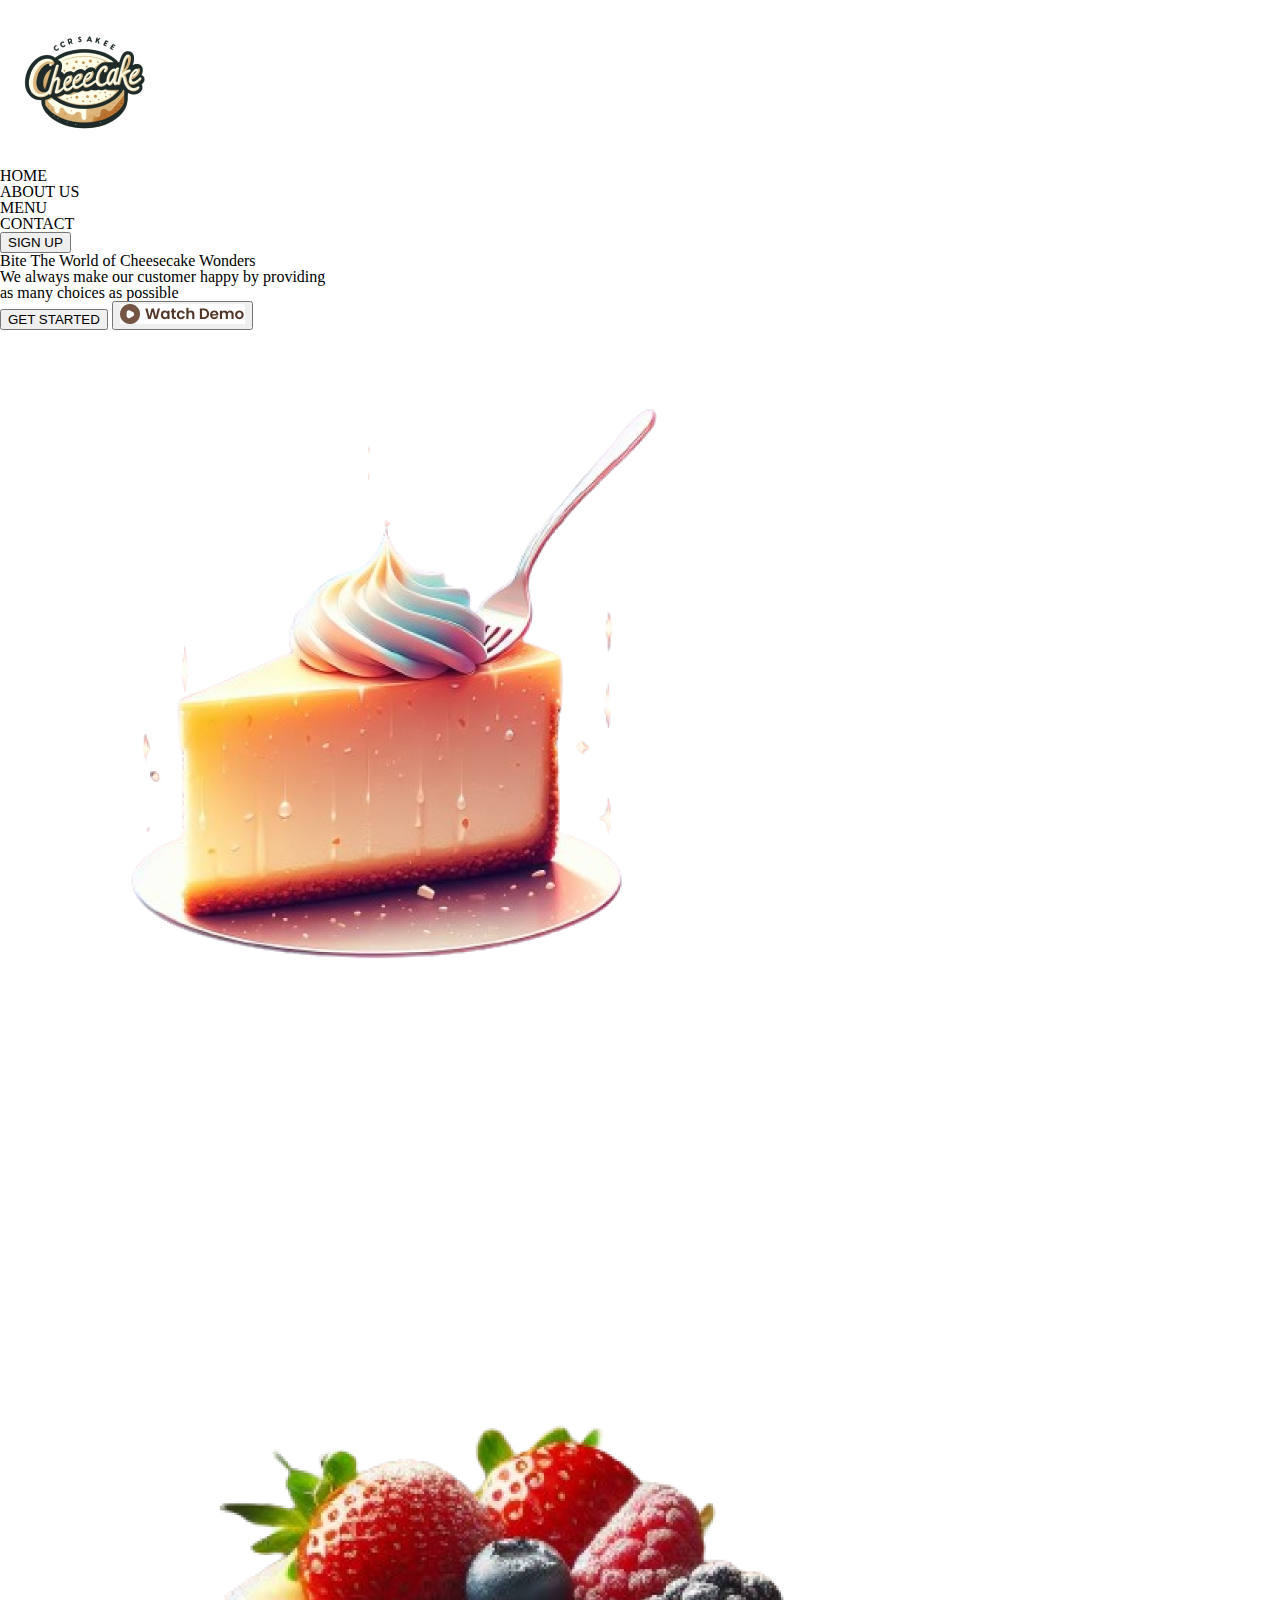
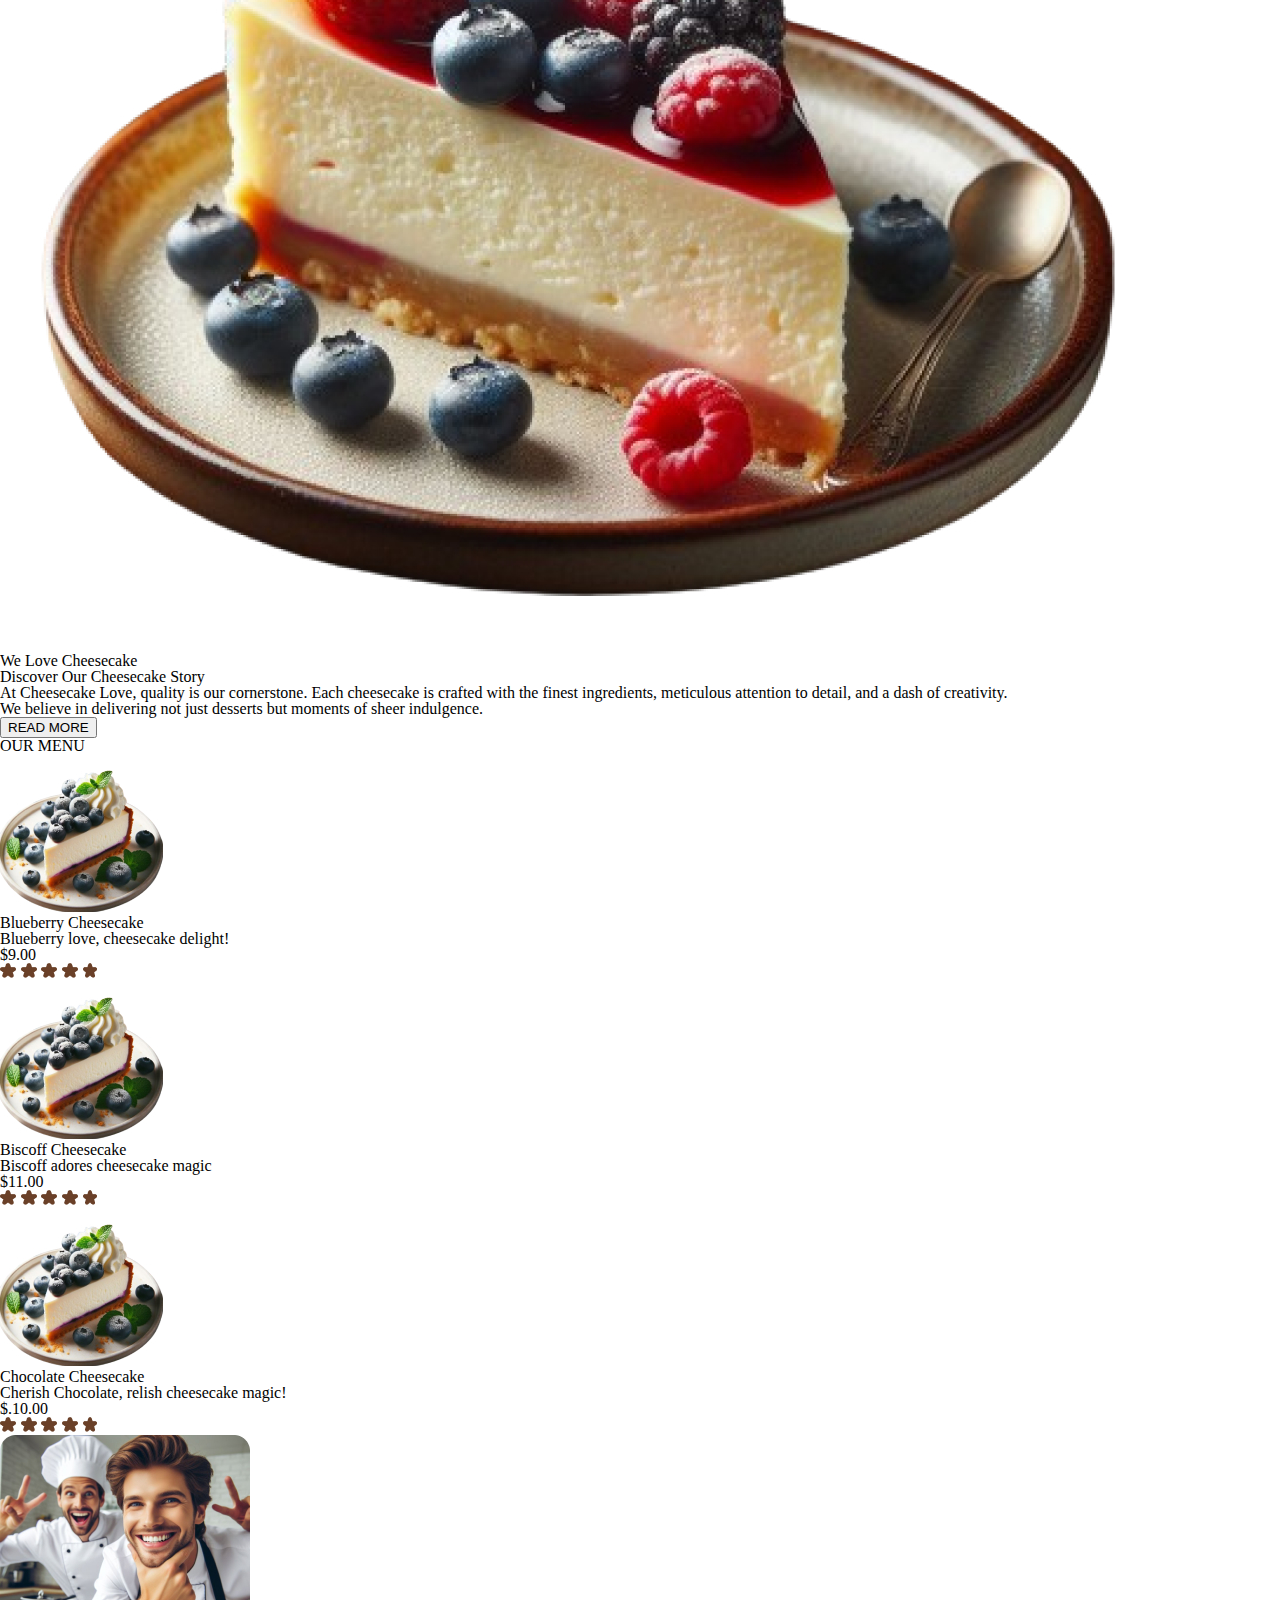
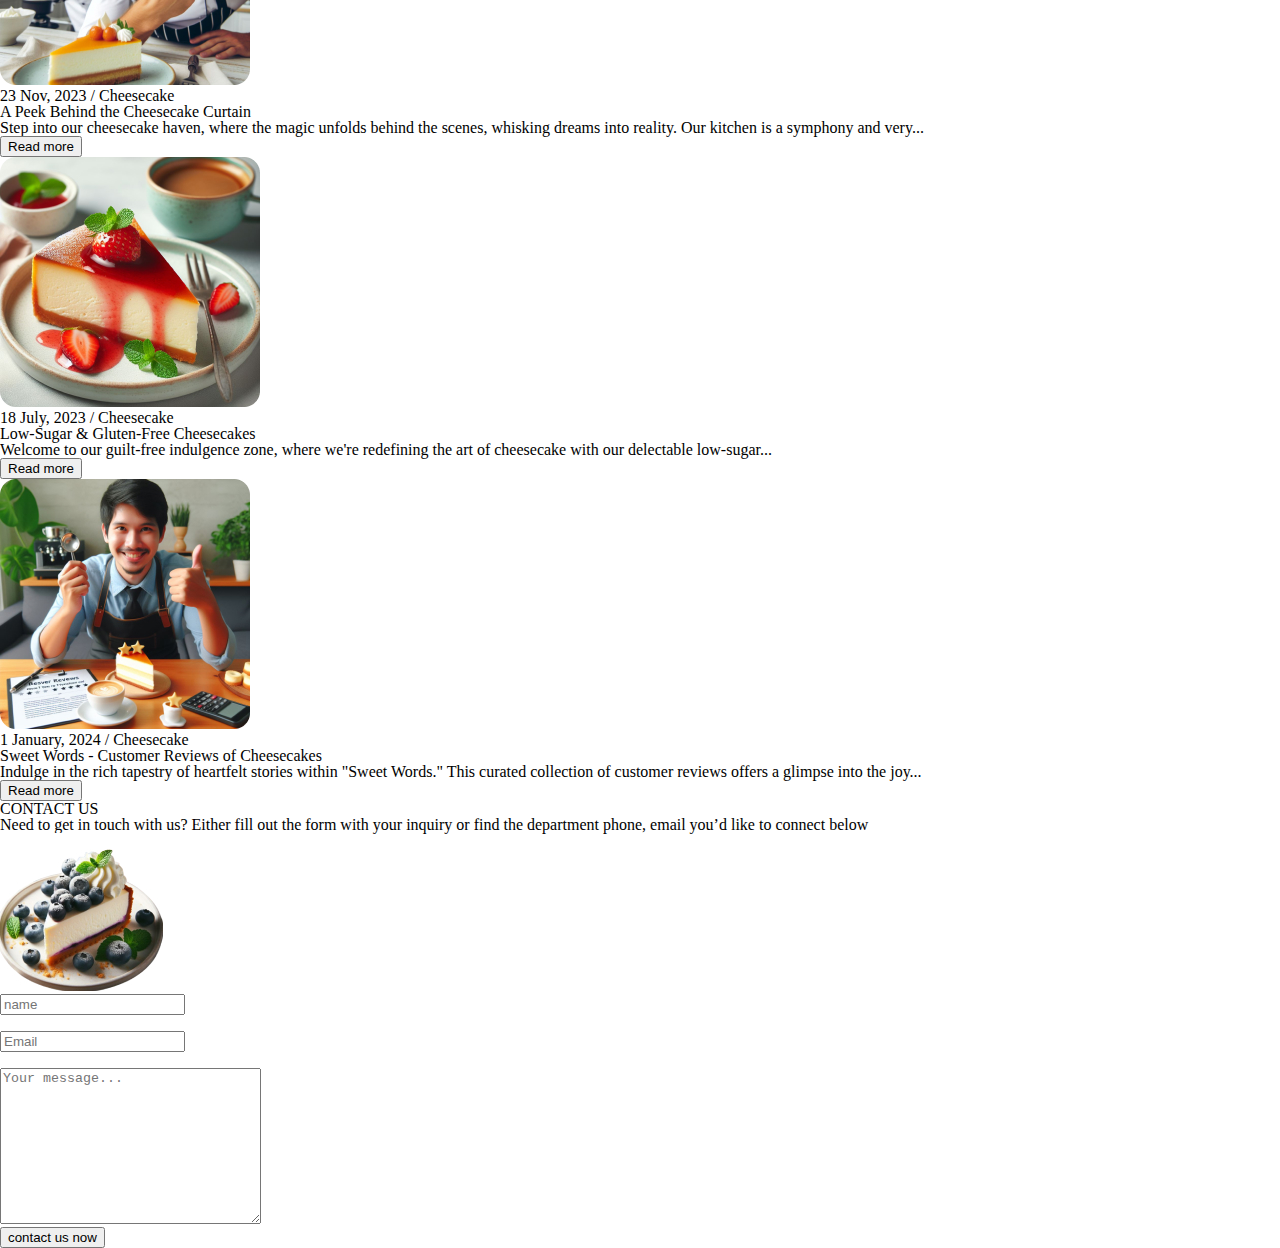
==== cake project/index.html @ b2af0ea8 "first commit" ====
<!DOCTYPE html>
<html lang="en">
<head>
  <meta charset="UTF-8">
  <meta name="viewport" content="width=device-width, initial-scale=1.0">
  <link rel="stylesheet" href="styles.css">
  <link rel="stylesheet" href="reset.css">
  <title>Document</title>
</head>
<body>
    
<div class="container">
 <header>
  <div class="logo"><img src="LOGO OF CHEESECAKE.jpg" alt="logo"></div>
  <nav>
    <ul>
      <li>HOME</li>
      <li>ABOUT US</li>
      <li>MENU</li>
      <li>CONTACT</li>
    </ul>
  </nav>
  <BUtton>SIGN UP</BUtton>
 </header>

  <section>
    <div>
      <h1>Bite The World of Cheesecake Wonders</h1>
      <p>We always make our customer happy by providing <br> as many choices as possible </p>
      <div>
       <button>GET STARTED</button>
       <button><img src="Watch Demo Button.jpg" alt="#"></button>
      </div>
    </div>

    <div>
      <img src="Main Image (Home).jpg" alt="#">
    </div>
  </section>
</div>

<main>
<section>
  <div><img src="About Us Image.jpg" alt="#"></div>
  <div>
    <h2>We Love Cheesecake</h2>
    <p>Discover Our Cheesecake Story</p>
    <p>At Cheesecake Love, quality is our cornerstone. Each cheesecake is crafted with the finest ingredients, meticulous attention to detail, and a dash of creativity. </p>
    <p>We believe in delivering not just desserts but moments of sheer indulgence.</p>
    <button>READ MORE</button>
  </div>
</section>

<section>
  <h2>OUR MENU</h2>
  <div>
   <div>
    <div><img src="Blueberry Cheesecake Image.jpg" alt="#"></div>
    <div>
      <h3>Blueberry Cheesecake</h3>
      <p>Blueberry love, cheesecake delight!</p>
    </div>
    <div>
     <p>$9.00</p>
     <img src="STARS.jpg" alt="#">
    </div>
   </div> 

   <div>
    <div><img src="Blueberry Cheesecake Image.jpg" alt="#"></div>
    <div>
      <h3>Biscoff Cheesecake</h3>
      <p>Biscoff adores cheesecake magic</p>
    </div>
    <div>
     <p>$11.00</p>
     <img src="STARS.jpg" alt="#">
    </div>
   </div> 

   <div>
    <div><img src="Blueberry Cheesecake Image.jpg" alt="#"></div>
    <div>
      <h3>Chocolate Cheesecake</h3>
      <p>Cherish Chocolate, relish cheesecake magic!</p>
    </div>
    <div>
     <p>$.10.00</p>
     <img src="STARS.jpg" alt="#">
    </div>
   </div> 

  </div>
</section>

<section>
  <div>
    <h2></h2>
    <p></p>
  </div>

  <div>

    <div>
      <div>
      <img src="IMAGE FOR BLOG 1.jpg" alt="#">
      <p>23 Nov, 2023 / Cheesecake</p>
      </div>
      <div>
      <h3>A Peek Behind the Cheesecake Curtain</h3>
      <p>Step into our cheesecake haven, where the magic unfolds behind the scenes, whisking dreams into reality. Our kitchen is a symphony and very...</p>
      <button>Read more</button>
      </div>

    </div>
    <div>
      <div>
      <img src="Image Blog 2.jpg" alt="#">
      <p>18 July, 2023 / Cheesecake</p>
      </div>
      <div>
      <h3>Low-Sugar & Gluten-Free Cheesecakes</h3>
      <p>Welcome to our guilt-free indulgence zone, where we're redefining the art of cheesecake with our delectable low-sugar...</p>
      <button>Read more</button>
      </div>

    </div>
    <div>
      <div>
      <img src="Image Blog 3.jpg" alt="#">
      <p>1 January, 2024 / Cheesecake</p>
      </div>
      <div>
      <h3>Sweet Words - Customer Reviews of Cheesecakes</h3>
      <p>Indulge in the rich tapestry of heartfelt stories within "Sweet Words." This curated collection of customer reviews offers a glimpse into the joy...</p>
      <button>Read more</button>
      </div>

    </div>

  </div>
</section>

<section>
 <h2>CONTACT US</h2>
 <div>
   <div>
     <p>Need to get in touch with us? Either fill out the form with your inquiry or find the department phone, email you’d like to connect below</p>
     <img src="Blueberry Cheesecake Image.jpg" alt="#">
   </div>
   <div>
    <form action="#">

     <input type="text" id="name" name="username" placeholder="name">
     <br><br>
     <input type="email" id="e-mail" name="Email" placeholder="Email">
     <br><br>
     <textarea name="comment" id="textarea-label" cols="30" rows="10" placeholder="Your message..."></textarea>
     <br>  
     <input type="submit" value="contact us now">

    </form>
   </div>

 </div>
</section>

</main>

</body>
</html>
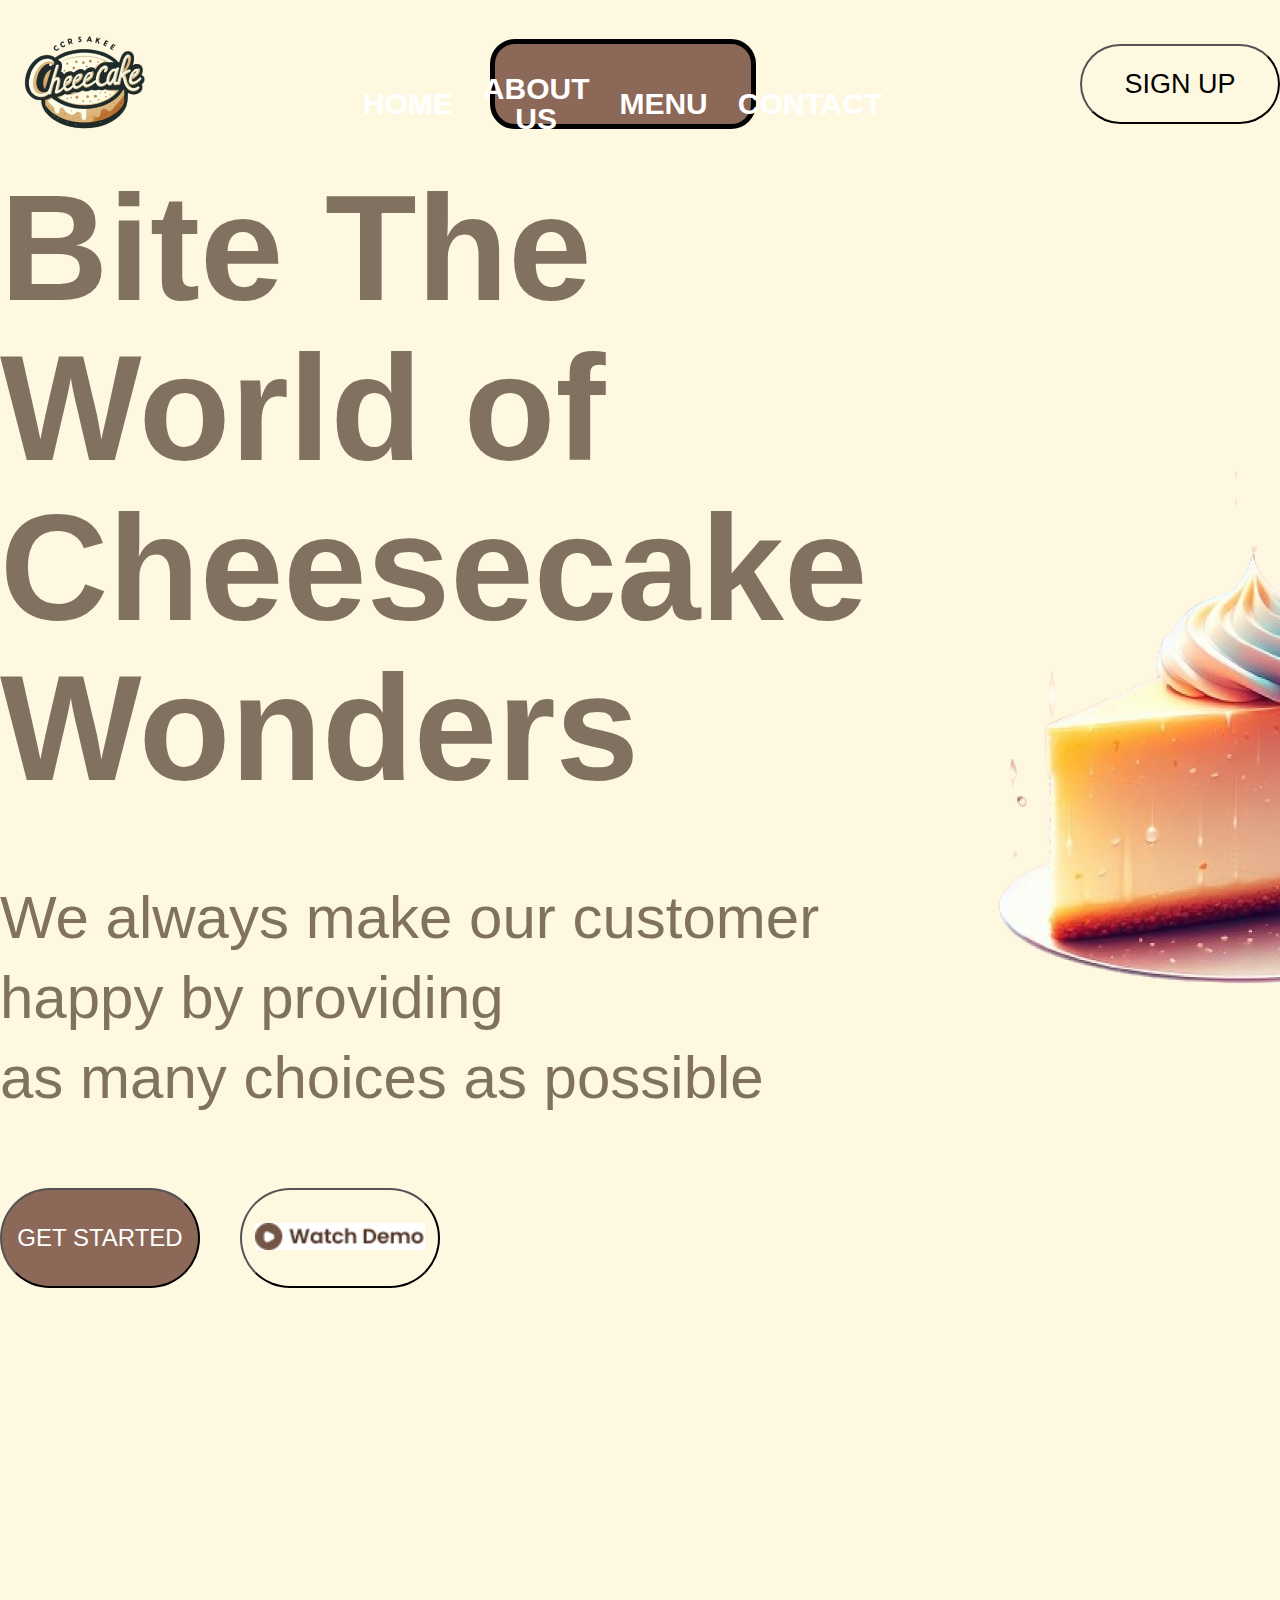
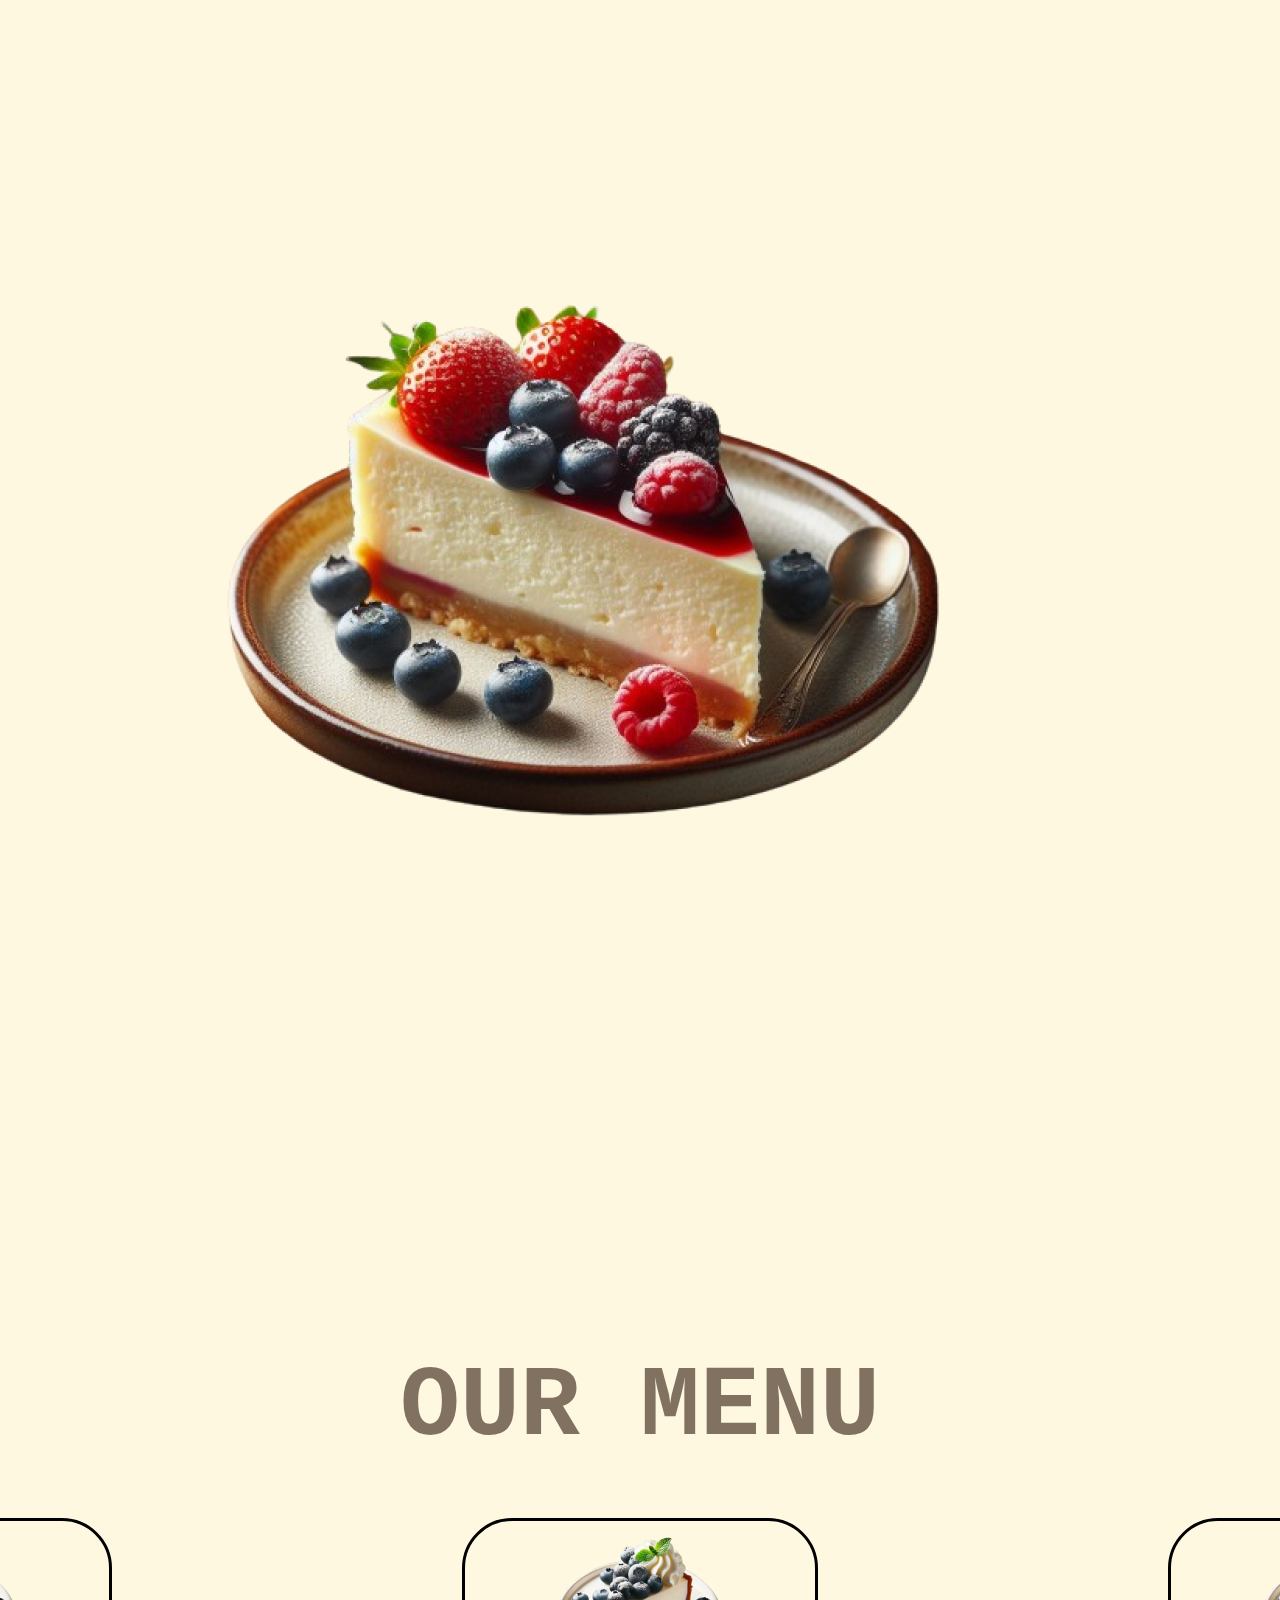
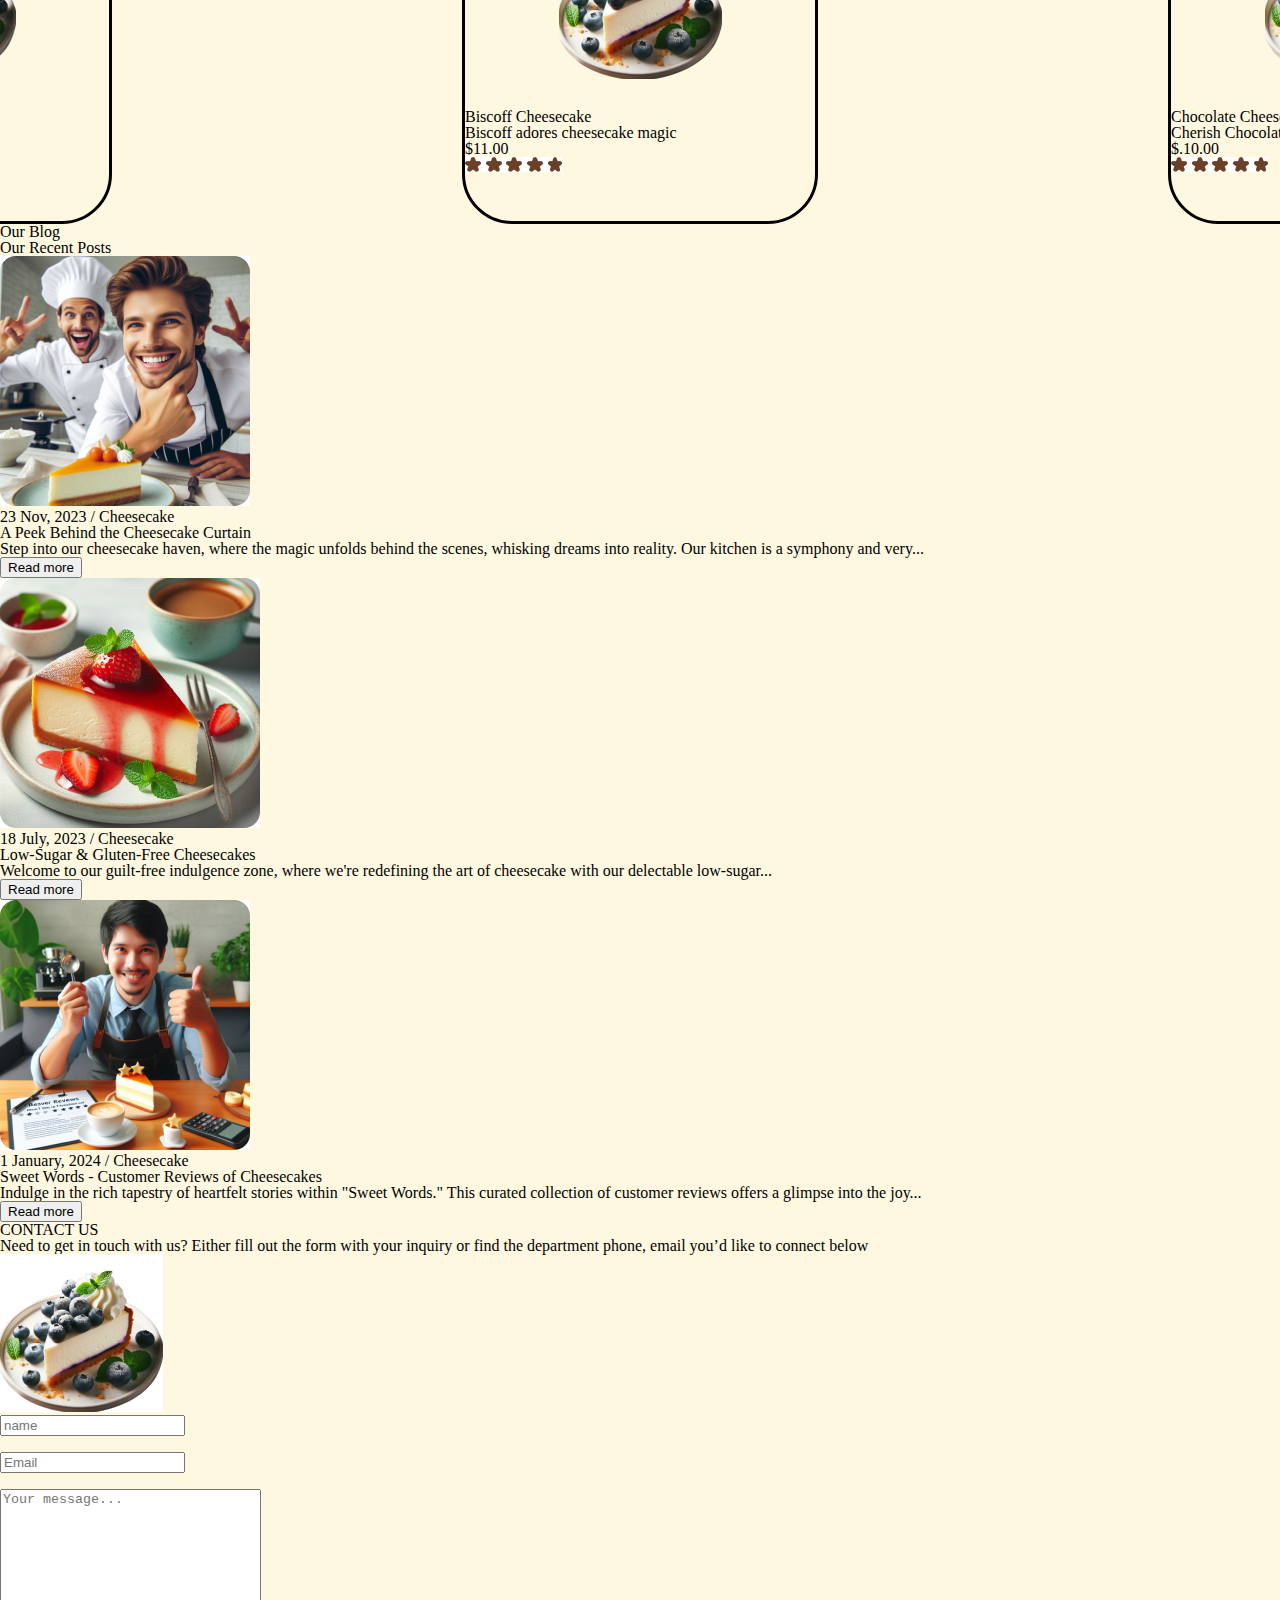
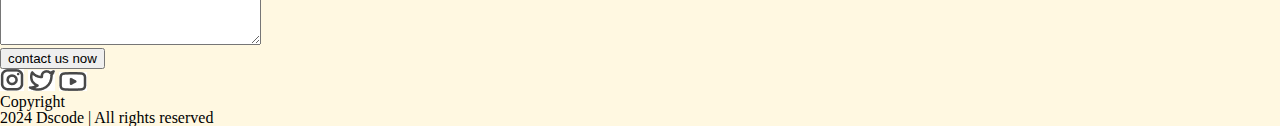
==== commit ef879971: "changes" ====
--- a/cake project/index.html
+++ b/cake project/index.html
@@ -3,60 +3,66 @@
 <head>
   <meta charset="UTF-8">
   <meta name="viewport" content="width=device-width, initial-scale=1.0">
+  <link rel="stylesheet" href="reset.css">
   <link rel="stylesheet" href="styles.css">
-  <link rel="stylesheet" href="reset.css">
   <title>Document</title>
 </head>
 <body>
     
 <div class="container">
  <header>
-  <div class="logo"><img src="LOGO OF CHEESECAKE.jpg" alt="logo"></div>
-  <nav>
-    <ul>
-      <li>HOME</li>
-      <li>ABOUT US</li>
-      <li>MENU</li>
-      <li>CONTACT</li>
+  <div class="logo"><img src="logo.png" alt="logo"></div>
+  <nav class="nav-menu">
+    <ul class="menu-nav">
+      <li class="nav-list"><a href="#">HOME</a></li>
+      <li class="nav-list"><a href="#">ABOUT US</a></li>
+      <li class="nav-list"><a href="#">MENU</a></li>
+      <li class="nav-list"><a href="#">CONTACT</a></li>
     </ul>
   </nav>
-  <BUtton>SIGN UP</BUtton>
+  <BUtton class="menu-button"><a href="#">SIGN UP</a></BUtton>
  </header>
 
   <section>
-    <div>
-      <h1>Bite The World of Cheesecake Wonders</h1>
+    <div class="section-first">
+    <div class="bite-section">
+      <h1>Bite The World of <br>Cheesecake Wonders</h1>
       <p>We always make our customer happy by providing <br> as many choices as possible </p>
-      <div>
-       <button>GET STARTED</button>
-       <button><img src="Watch Demo Button.jpg" alt="#"></button>
+      <div  class="bite-button">
+       <button class="get-bite"> <a href="#">GET STARTED</a></button>
+       <button class="watch-bite"><a href="#"><img src="Watch Demo Button.jpg" alt="#"></a></button>
       </div>
     </div>
 
-    <div>
-      <img src="Main Image (Home).jpg" alt="#">
+    <div class="bite-image">
+      <img src="first cake.png" alt="#">
     </div>
+
+   </div>
   </section>
 </div>
 
 <main>
 <section>
-  <div><img src="About Us Image.jpg" alt="#"></div>
-  <div>
+ <div class="about-section">
+  <div class="about-image"><img src="about 1.png" alt="#"></div>
+  <div class="about-text">
     <h2>We Love Cheesecake</h2>
     <p>Discover Our Cheesecake Story</p>
-    <p>At Cheesecake Love, quality is our cornerstone. Each cheesecake is crafted with the finest ingredients, meticulous attention to detail, and a dash of creativity. </p>
-    <p>We believe in delivering not just desserts but moments of sheer indulgence.</p>
-    <button>READ MORE</button>
+    <p class="text-1">At Cheesecake Love, quality is our cornerstone. <br>Each cheesecake is crafted with the finest ingredients,  <br>meticulous attention to detail, and a dash of creativity. </p>
+    <p class="text-2">We believe in delivering not just desserts but,<br> moments of sheer indulgence.</p>
+    <button class="about-button">READ MORE</button>
+  </div>
   </div>
 </section>
 
-<section>
+<section> 
+  <div class="section-menu">
   <h2>OUR MENU</h2>
-  <div>
-   <div>
-    <div><img src="Blueberry Cheesecake Image.jpg" alt="#"></div>
-    <div>
+  <div class="menu-section">
+   <div class="chessecake">
+    <div class="menu-img"><img src="Blueberry Cheesecake Image.png" alt="#"></div>
+    <div class="menu-text">
       <h3>Blueberry Cheesecake</h3>
       <p>Blueberry love, cheesecake delight!</p>
     </div>
@@ -66,9 +72,9 @@
     </div>
    </div> 
 
-   <div>
-    <div><img src="Blueberry Cheesecake Image.jpg" alt="#"></div>
-    <div>
+   <div class="chessecake">
+    <div class="menu-img"><img src="Blueberry Cheesecake Image.png" alt="#"></div>
+    <div class="menu-text">
       <h3>Biscoff Cheesecake</h3>
       <p>Biscoff adores cheesecake magic</p>
     </div>
@@ -78,9 +84,9 @@
     </div>
    </div> 
 
-   <div>
-    <div><img src="Blueberry Cheesecake Image.jpg" alt="#"></div>
-    <div>
+   <div class="chessecake">
+    <div class="menu-img"><img src="Blueberry Cheesecake Image.png" alt="#"></div>
+    <div class="menu-text">
       <h3>Chocolate Cheesecake</h3>
       <p>Cherish Chocolate, relish cheesecake magic!</p>
     </div>
@@ -91,14 +97,15 @@
    </div> 
 
   </div>
+
+  </div>
 </section>
 
 <section>
   <div>
-    <h2></h2>
-    <p></p>
+    <h2>Our Blog</h2>
+    <p>Our Recent Posts</p>
   </div>
-
   <div>
 
     <div>
@@ -150,7 +157,6 @@
    </div>
    <div>
     <form action="#">
-
      <input type="text" id="name" name="username" placeholder="name">
      <br><br>
      <input type="email" id="e-mail" name="Email" placeholder="Email">
@@ -158,7 +164,6 @@
      <textarea name="comment" id="textarea-label" cols="30" rows="10" placeholder="Your message..."></textarea>
      <br>  
      <input type="submit" value="contact us now">
-
     </form>
    </div>
 
@@ -167,5 +172,21 @@
 
 </main>
 
+<footer>
+  <div>
+    <div>
+      <img src="🦆 icon _instagram_.jpg" alt="">
+      <img src="🦆 icon _twitter_.jpg" alt="">
+      <img src="🦆 icon _youtube_.jpg" alt="">
+    </div>
+
+    <div>
+    <h4>Copyright</h4>
+     <p>2024 Dscode | All rights reserved</p>
+    </div>
+
+  </div>
+</footer>
+
 </body>
 </html>--- a/cake project/styles.css
+++ b/cake project/styles.css
@@ -0,0 +1,212 @@
+body{
+background-color: rgba(255, 248, 225, 1);
+width: 100%;
+height: 100%;
+}
+
+header{
+display: flex;
+justify-content: space-between;
+align-items: center;
+padding: auto;
+}
+
+.nav-menu{
+border: 5px solid;
+border-radius: 25px;
+background-color: rgba(111, 68, 54, 0.8);
+text-align: center;
+width: 20%;
+height: 50px;
+padding-top: 30px;
+}
+
+.menu-nav{
+display: flex;
+justify-content: center;
+align-items: center;
+gap: 30px;
+}
+
+.nav-list{
+font-family: sans-serif;
+font-weight: 700;
+font-size: 30px;
+}
+
+.nav-list a{
+text-decoration: none;
+color: white;
+}
+
+.nav-list a:hover{
+color: yellow;
+opacity: 0.9s;
+}
+
+.menu-button{
+width: 200px;
+height: 80px;
+border-radius: 40px;
+background: transparent;
+}
+
+.menu-button a{
+text-decoration: none;
+color: black;
+font-family: sans-serif;
+font-size: 27px;
+}
+
+.menu-button a:hover{
+color: green;
+}
+
+.section-first{
+display: flex;
+flex-direction: row;
+justify-content: space-around ;
+align-items: center;
+}
+
+.bite-section h1{
+font-family: 'Franklin Gothic Medium', 'Arial Narrow', Arial, sans-serif;
+font-weight: 700;
+font-size: 150px;
+line-height: 160px;
+color: rgba(70, 48, 35, 0.68);
+}
+
+.bite-section p{
+font-family: 'Franklin Gothic Medium', 'Arial Narrow', Arial, sans-serif;
+font-weight: 300;
+font-size: 60px;
+padding-top:70px;
+padding-bottom: 70px;
+line-height: 80px;
+color: rgba(70, 48, 35, 0.68);
+}
+
+.bite-button{
+display: flex;
+gap: 40px;
+}
+
+.get-bite{
+width: 200px;
+height: 100px;
+border-radius: 70px;
+background-color: rgba(111, 68, 54, 0.8);
+text-align: center;
+}
+
+.get-bite a{
+text-decoration: none;
+color: white;
+font-weight: 200;
+font-size: 24px;
+}
+
+.get-bite a:hover{
+color: black;
+}
+
+.watch-bite{
+width: 200px;
+height: 100px;
+border-radius: 70px;
+background: transparent;
+text-align: center;  
+}
+
+.watch-bite img{
+width: 170px;
+}
+
+.about-section{
+display: flex;
+flex-direction: row;
+align-items: center;
+gap: 500px;
+margin-left: 200px;
+margin-right: auto;
+}
+
+.about-text{
+padding-top: 250px;
+}
+
+.about-text h2{
+font-family: 'Courier New', Courier, monospace;
+font-weight: 600;
+font-size: 100px;
+color: rgba(70, 48, 35, 0.68);
+}
+
+.about-text p{
+font-family: 'Courier New', Courier, monospace;
+font-weight: 400;
+font-size: 40px;  
+gap: 80px;
+}
+
+.text-1{
+padding-top: 80px;
+line-height: 60px !important;
+}
+
+.text-2{
+padding-top: 60px;
+padding-bottom: 50px;
+line-height: 40px !important;
+}
+
+.about-button{
+width: 350px;
+height: 130px;
+border-radius: 70px;
+background-color: rgba(111, 68, 54, 0.8);
+text-align: center;
+font-size: 30px;
+}
+
+.about-button:hover{
+color: brown;
+}
+
+.section-menu{
+display: flex;
+flex-direction: column;
+align-items: center;
+justify-content: center;
+margin-top: 120px;
+}
+
+.menu-section{
+display: flex;
+align-items: center;
+justify-content: space-around;
+gap: 350px;
+padding-top: 60px;
+}
+
+.section-menu h2{
+font-family: 'Courier New', Courier, monospace;
+font-weight: 600;
+font-size: 100px;
+color: rgba(70, 48, 35, 0.68);
+}
+
+.menu-img{
+display: flex;
+align-items: center;
+justify-content: center;
+padding-bottom: 30px;
+}
+
+.chessecake{
+border: 3px solid;
+width: 350px;
+height: 300px;
+border-radius: 50px;
+}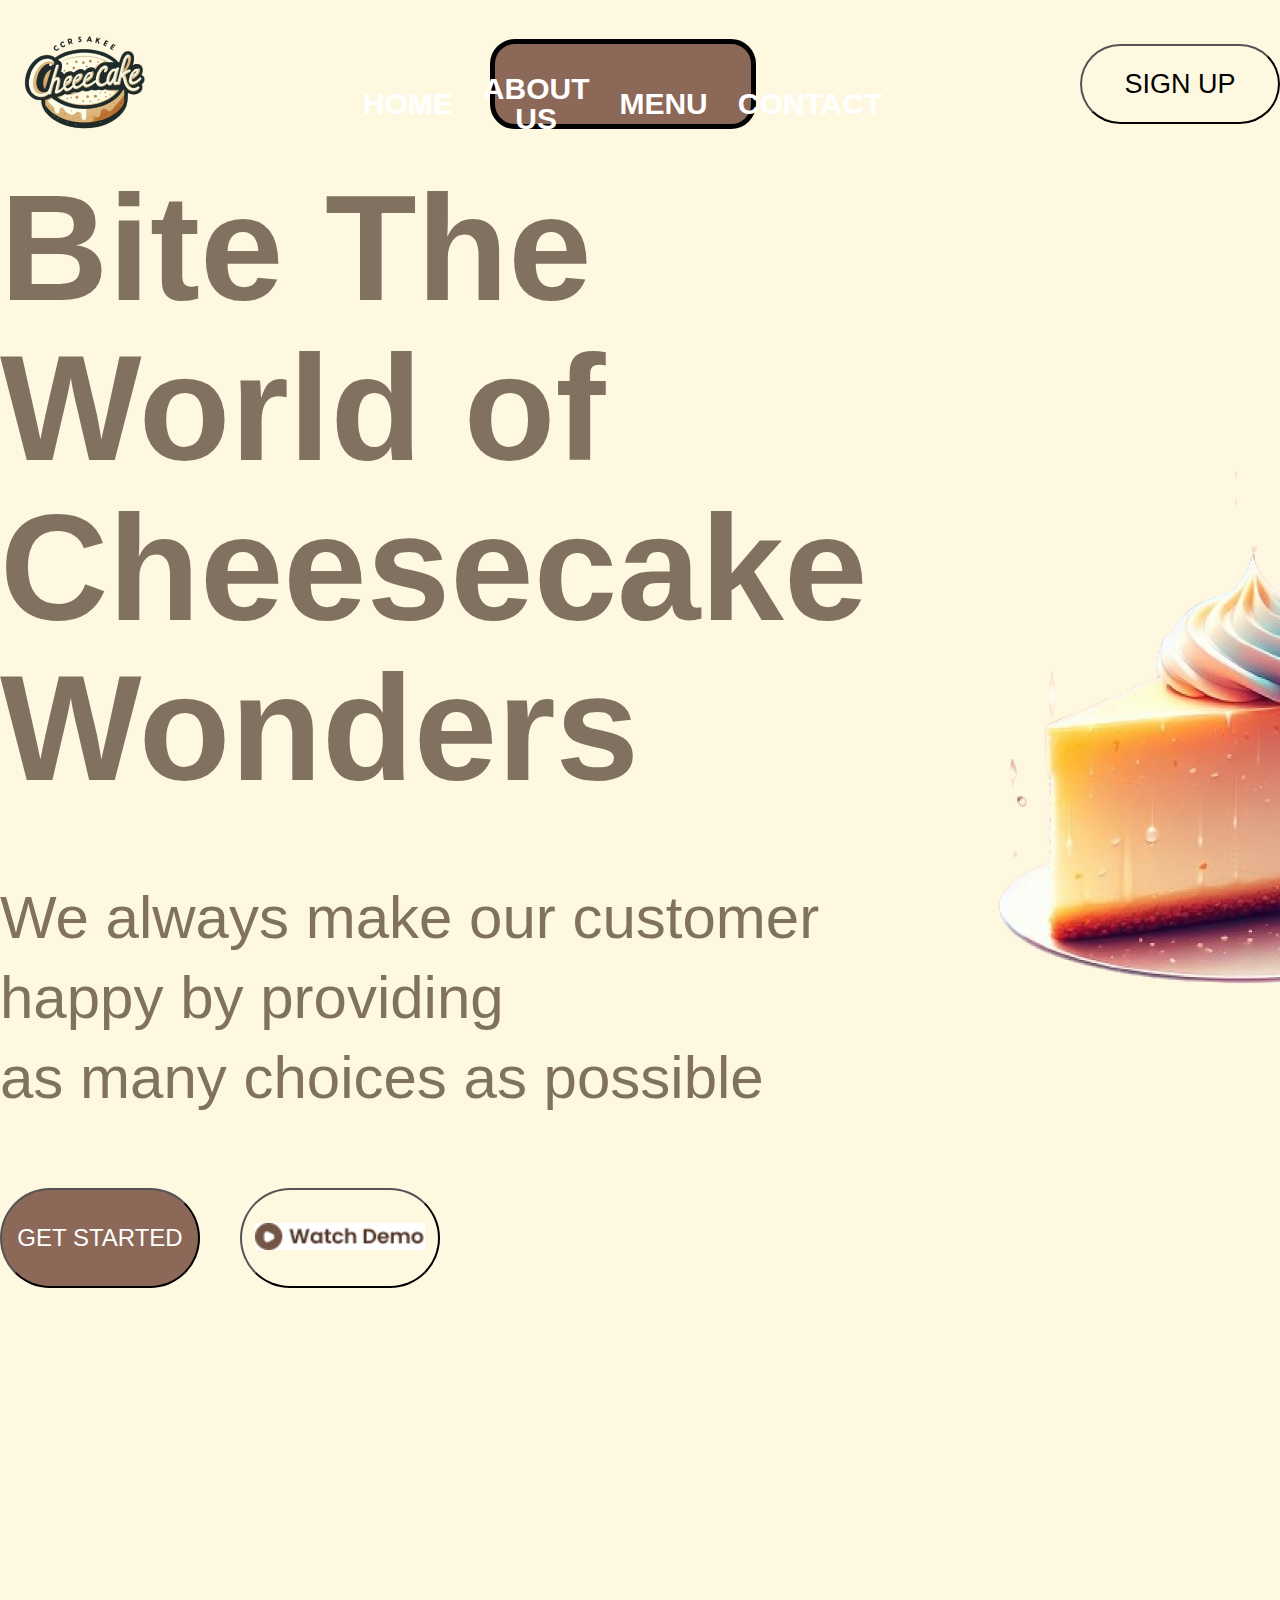
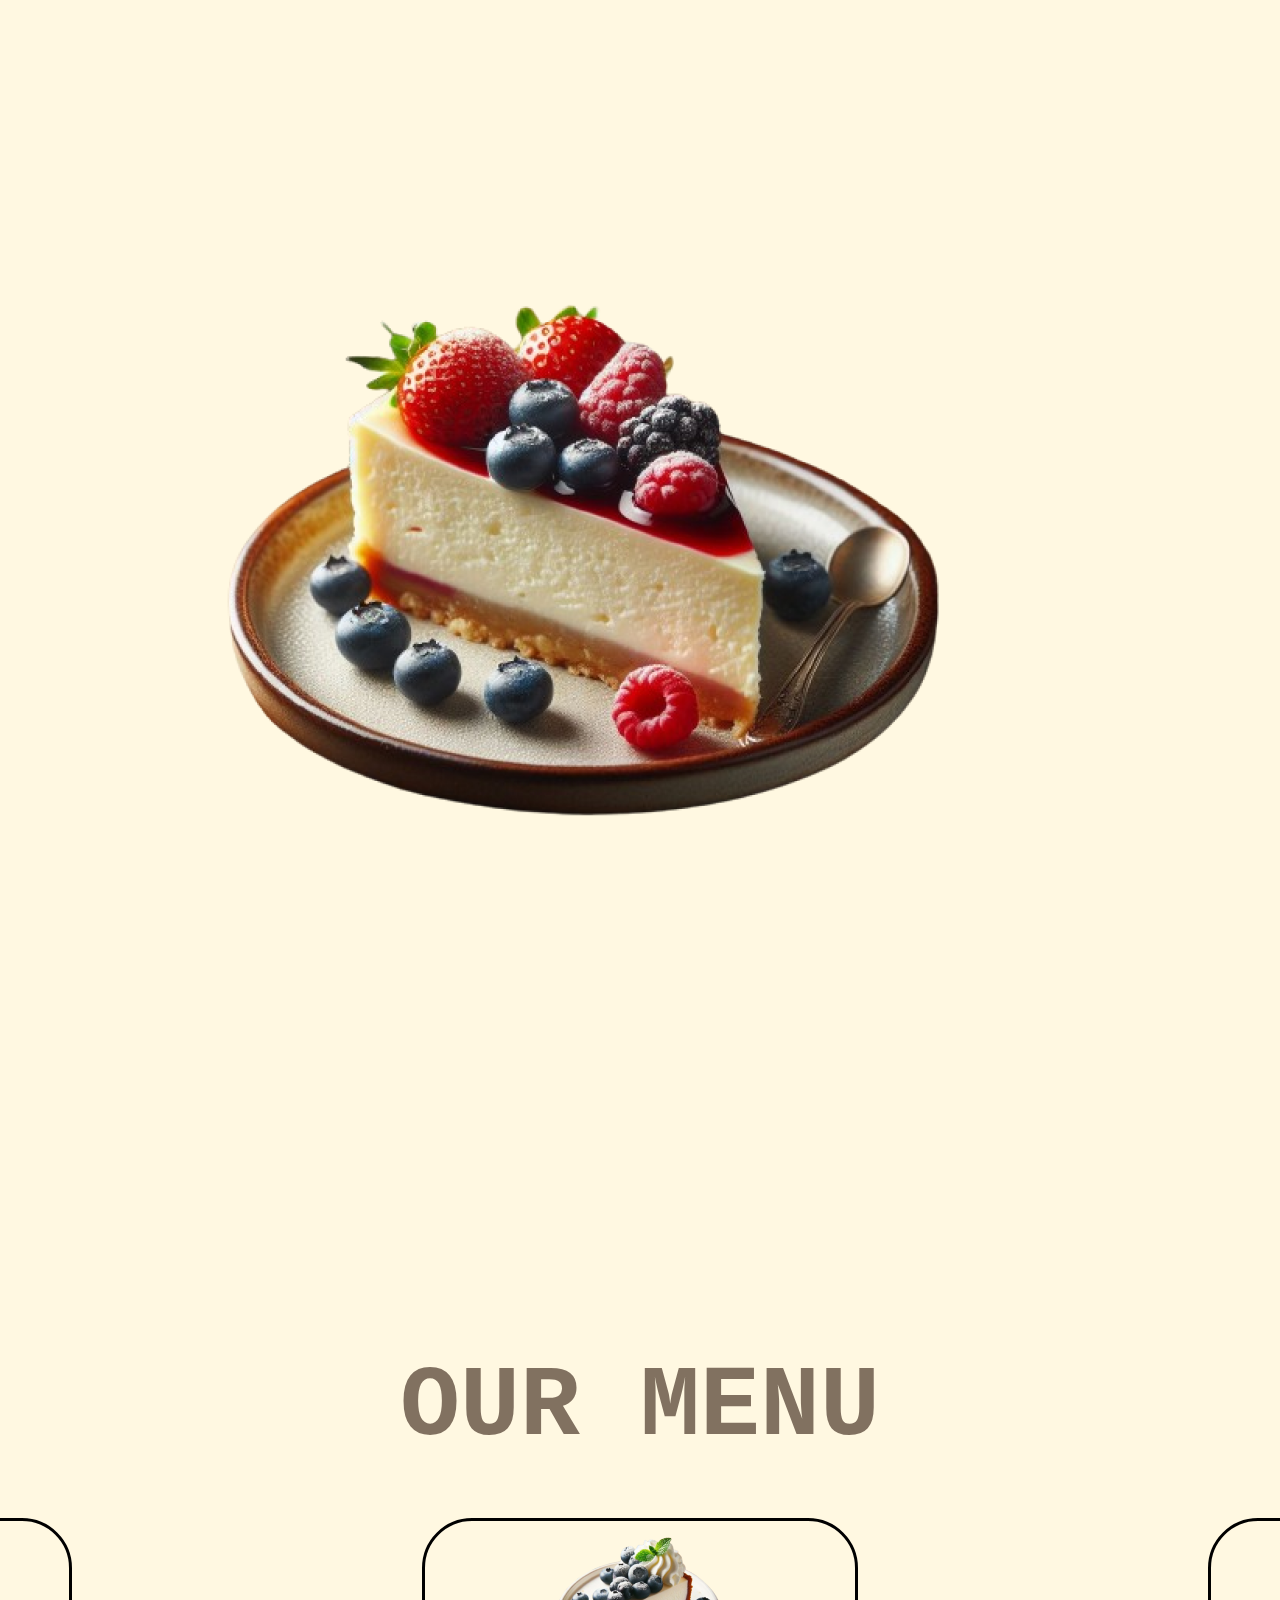
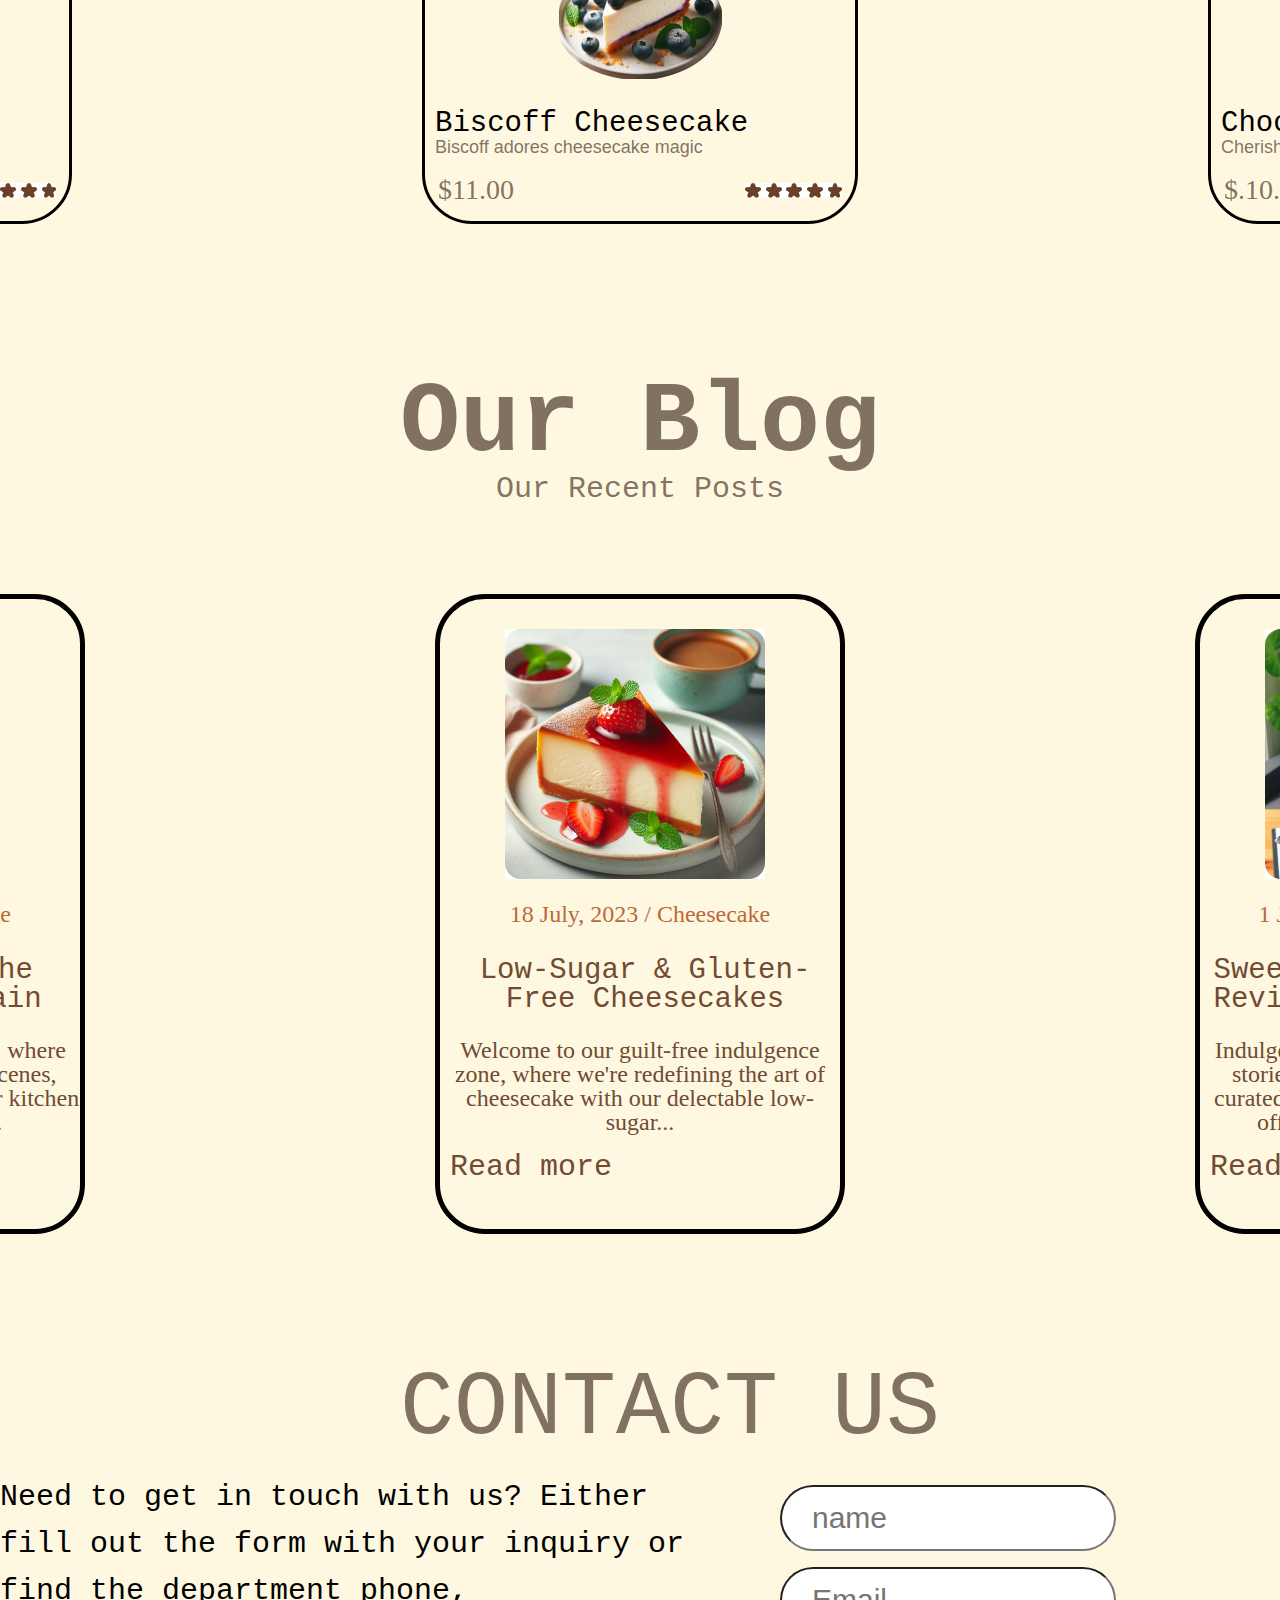
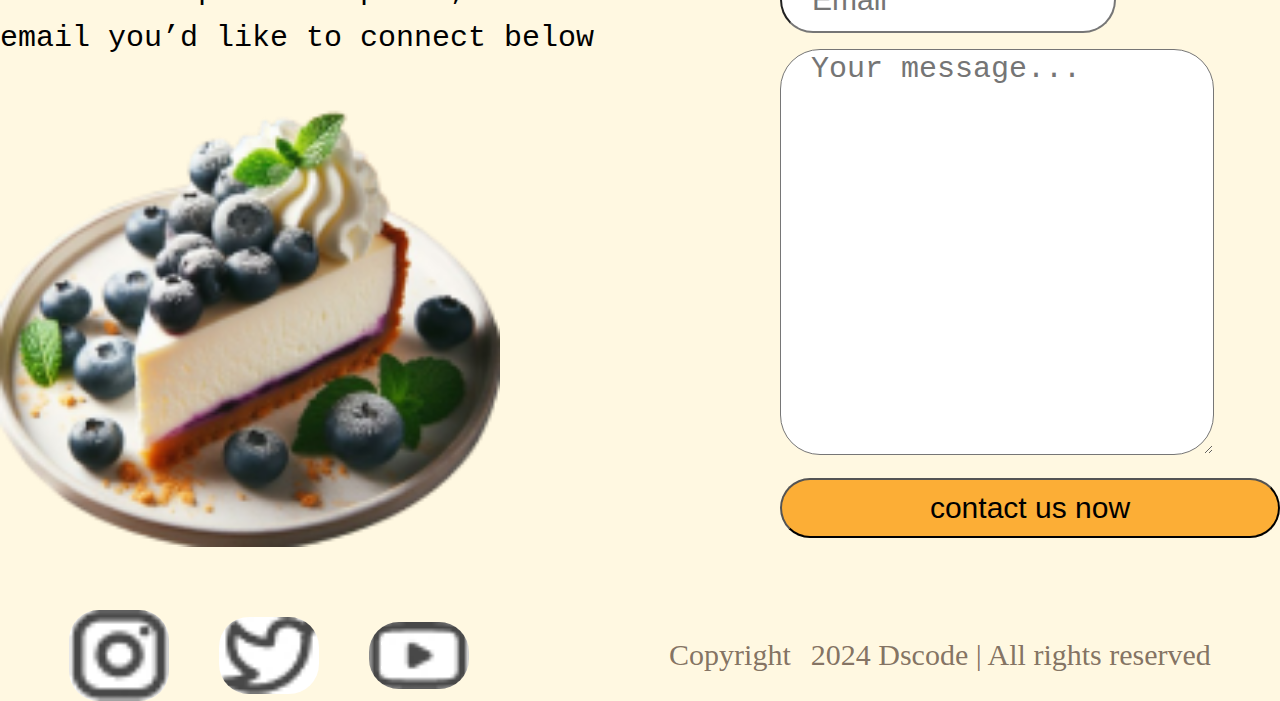
==== commit 3db0a0da: "new change" ====
--- a/cake project/index.html
+++ b/cake project/index.html
@@ -66,7 +66,7 @@
       <h3>Blueberry Cheesecake</h3>
       <p>Blueberry love, cheesecake delight!</p>
     </div>
-    <div>
+    <div class="menu-price">
      <p>$9.00</p>
      <img src="STARS.jpg" alt="#">
     </div>
@@ -78,7 +78,7 @@
       <h3>Biscoff Cheesecake</h3>
       <p>Biscoff adores cheesecake magic</p>
     </div>
-    <div>
+    <div class="menu-price">
      <p>$11.00</p>
      <img src="STARS.jpg" alt="#">
     </div>
@@ -90,7 +90,7 @@
       <h3>Chocolate Cheesecake</h3>
       <p>Cherish Chocolate, relish cheesecake magic!</p>
     </div>
-    <div>
+    <div class="menu-price">
      <p>$.10.00</p>
      <img src="STARS.jpg" alt="#">
     </div>
@@ -102,68 +102,74 @@
 </section>
 
 <section>
-  <div>
+  <div class="section-blog">
+  <div class="blog">
     <h2>Our Blog</h2>
     <p>Our Recent Posts</p>
   </div>
-  <div>
+  <div class="blog-section">
 
-    <div>
-      <div>
+    <div class="blog-img">
+
+      <div class="img-blog">
       <img src="IMAGE FOR BLOG 1.jpg" alt="#">
       <p>23 Nov, 2023 / Cheesecake</p>
       </div>
-      <div>
+      <div class="blog-text">
       <h3>A Peek Behind the Cheesecake Curtain</h3>
-      <p>Step into our cheesecake haven, where the magic unfolds behind the scenes, whisking dreams into reality. Our kitchen is a symphony and very...</p>
-      <button>Read more</button>
+      <p>Step into our cheesecake haven, where  the magic unfolds behind the scenes, whisking dreams into reality. Our kitchen is a symphony and very...</p>
+      <span>Read more</span>
       </div>
 
     </div>
-    <div>
-      <div>
+    <div class="blog-img">
+
+      <div class="img-blog">
       <img src="Image Blog 2.jpg" alt="#">
       <p>18 July, 2023 / Cheesecake</p>
       </div>
-      <div>
+      <div class="blog-text">
       <h3>Low-Sugar & Gluten-Free Cheesecakes</h3>
-      <p>Welcome to our guilt-free indulgence zone, where we're redefining the art of cheesecake with our delectable low-sugar...</p>
-      <button>Read more</button>
+      <p>Welcome to our guilt-free indulgence  zone, where we're redefining the art of cheesecake with our delectable low-sugar...</p>
+      <span>Read more</span>
       </div>
 
     </div>
-    <div>
-      <div>
+    <div class="blog-img"> 
+
+      <div class="img-blog">
       <img src="Image Blog 3.jpg" alt="#">
       <p>1 January, 2024 / Cheesecake</p>
       </div>
-      <div>
+      <div class="blog-text">
       <h3>Sweet Words - Customer Reviews of Cheesecakes</h3>
-      <p>Indulge in the rich tapestry of heartfelt stories within "Sweet Words." This curated collection of customer reviews offers a glimpse into the joy...</p>
-      <button>Read more</button>
+      <p>Indulge in the rich tapestry of heartfelt  stories  within "Sweet Words." This curated  collection of customer reviews offers a glimpse into the joy...</p>
+      <span>Read more</span>
       </div>
 
     </div>
 
   </div>
+
+ </div>
 </section>
 
-<section>
+<section class="contact-section">
  <h2>CONTACT US</h2>
- <div>
-   <div>
-     <p>Need to get in touch with us? Either fill out the form with your inquiry or find the department phone, email you’d like to connect below</p>
-     <img src="Blueberry Cheesecake Image.jpg" alt="#">
+ <div class="section-contact">
+   <div class="contact-text">
+     <p>Need to get in touch with us? Either fill out the form with your inquiry or find the department phone,<br> email you’d like to connect below</p>
+     <img src="Blueberry Cheesecake Image.png" alt="#">
    </div>
-   <div>
+   <div class="contact-form">
     <form action="#">
-     <input type="text" id="name" name="username" placeholder="name">
+     <input type="text" id="name" name="username" placeholder="name" class="input-name">
      <br><br>
-     <input type="email" id="e-mail" name="Email" placeholder="Email">
+     <input type="email" id="e-mail" name="Email" placeholder="Email" class="input-email">
      <br><br>
-     <textarea name="comment" id="textarea-label" cols="30" rows="10" placeholder="Your message..."></textarea>
+     <textarea name="comment" id="textarea-label" cols="30" rows="10" placeholder="Your message..." class="input-text"></textarea>
      <br>  
-     <input type="submit" value="contact us now">
+     <input type="submit" value="contact us now" class="input-submit">
     </form>
    </div>
 
@@ -173,14 +179,14 @@
 </main>
 
 <footer>
-  <div>
-    <div>
+  <div class="footer">
+    <div class="footer-icon">
       <img src="🦆 icon _instagram_.jpg" alt="">
       <img src="🦆 icon _twitter_.jpg" alt="">
       <img src="🦆 icon _youtube_.jpg" alt="">
     </div>
 
-    <div>
+    <div class="footer-text">
     <h4>Copyright</h4>
      <p>2024 Dscode | All rights reserved</p>
     </div>
--- a/cake project/styles.css
+++ b/cake project/styles.css
@@ -206,7 +206,313 @@
 
 .chessecake{
 border: 3px solid;
-width: 350px;
+width: 430px;
 height: 300px;
 border-radius: 50px;
+}
+
+.menu-text h3{
+font-family: 'Courier New', Courier, monospace;
+font-weight: 200;
+font-size: 29px;
+padding-left: 10px;
+}
+
+.menu-text p{
+font-family: Arial, Helvetica, sans-serif;
+font-weight: 200;
+font-size: 18px;
+padding-left: 10px;
+color: rgba(70, 48, 35, 0.68);
+}
+
+.menu-price{
+display: flex;
+align-items: center;
+justify-content: space-between;
+padding-top: 20px;
+padding-left: 13px;
+padding-right: 13px;
+}
+
+.menu-price p{
+font-size: 28px;
+color: rgba(70, 48, 35, 0.68);
+}
+
+.section-blog{
+display: flex;
+flex-direction: column;
+align-items: center;
+justify-content: center;
+margin-top: 150px;
+}
+
+.blog-section{
+display: flex;
+align-items: center;
+justify-content: space-around;
+gap: 350px;
+padding-top: 90px;
+margin-bottom: 100px;
+}
+
+.blog h2{
+font-family: 'Courier New', Courier, monospace;
+font-weight: 600;
+font-size: 100px;
+color: rgba(70, 48, 35, 0.68);
+}
+
+.blog p{
+font-family: 'Courier New', Courier, monospace;
+font-weight: 400;
+font-size: 30px;
+color:  rgba(70, 48, 35, 0.68);
+text-align: center;
+}
+
+.blog-img{
+border: 5px solid;
+width:400px;
+height: 630px;
+border-radius: 50px;
+background-color: rgba(255, 248, 225, 1);
+}
+
+.img-blog img{
+padding-left: 65px;
+padding-top: 30px;
+}
+
+.img-blog p{
+font-weight: 400;
+font-size: 24px;
+color: rgba(187, 105, 57, 1);
+text-align: center;
+padding-top: 20px;
+padding-bottom: 30px;
+text-align: center;
+}
+
+.blog-text h3{
+font-family: 'Courier New', Courier, monospace;
+font-weight: 200;
+font-size: 29px;
+padding-left: 10px;
+color: rgba(115, 75, 51, 1);
+text-align: center;
+}
+
+.blog-text p{
+font-weight: 500;
+font-size: 24px;
+color: rgba(112, 75, 51, 1); 
+padding-top: 24px;
+padding-bottom: 18px;
+text-align: center;
+}
+
+.blog-text span{
+font-family: 'Courier New', Courier, monospace;
+font-weight: 300;
+font-size: 30px;
+padding-left: 10px;
+color: rgba(115, 75, 51, 1);
+text-align: center;
+}
+
+.contact-section h2{
+display: flex;
+align-items: center;
+padding-left: 400px;
+font-family: 'Courier New', Courier, monospace;
+font-weight: 500;
+font-size: 90px;
+color: rgba(70, 48, 35, 0.68);
+margin-top: 30px;
+padding-bottom: 20px;
+}
+
+.section-contact{
+display: flex;
+align-items: center;
+justify-content: center;
+gap: 70px;
+} 
+
+.contact-text p{
+font-family: 'Courier New', Courier, monospace;
+font-weight: 400;
+font-size: 30px;
+line-height: 47px;
+}
+
+.contact-text  img{
+width: 500px;
+}
+
+.input-name{
+width: 300px;
+height: 60px;
+font-size: 30px;
+border-radius: 40px;
+padding-left: 30px;
+}
+
+.input-email{
+width: 300px;
+height: 60px;
+font-size: 30px;
+border-radius: 40px;
+padding-left: 30px;
+}
+
+.input-text{
+width: 400px;
+height: 400px;
+font-size: 30px;
+border-radius: 40px;
+padding-left: 30px;
+}
+
+.input-submit{
+width: 500px;
+height: 60px;
+font-size: 30px;
+border-radius: 40px;
+text-align: center;
+margin-top: 20px;
+background-color: rgba(252, 174, 54, 1);
+}
+
+.footer{
+display: flex;
+align-items: center;
+justify-content: center;
+margin-top: 60px;
+gap: 200px;
+}
+
+.footer-text{
+display: flex;
+align-items: center;
+gap: 20px;
+}
+
+.footer-icon{
+display: flex;
+align-items: center;
+justify-content: space-around;
+gap: 50px;
+background-color: transparent;
+}
+
+.footer-icon img{
+width: 100px;
+border-radius: 30px;
+}
+
+.footer-text h4{
+font-size: 30px;
+color: rgba(70, 48, 35, 0.68);
+}
+
+.footer-text p{
+font-size: 30px;
+color: rgba(70, 48, 35, 0.68);
+}
+
+
+@media screen and (max-width:480px){
+.nav-menu{
+display: none;
+}
+
+.menu-button{
+width: 150px;
+height: 40px;
+}
+
+.menu-button a:hover{
+color: red;
+}
+
+.bite-section{
+margin-left: 20px;
+margin-top: 80px;
+}
+
+.bite-section h1{
+font-weight: 400;
+font-size: 40px;
+line-height: 50px;
+}
+
+.bite-section p{
+font-weight: 300;
+font-size: 20px;
+padding-top: 40px;
+padding-bottom: 40px;
+line-height: 30px;
+}
+
+.get-bite{
+width: 200px;
+height: 100px;
+}
+
+.watch-bite{
+width:200px;
+height: 100px; 
+}
+            
+.watch-bite img{
+width: 150px;
+}
+
+.bite-image img{
+width: 350px;
+}
+
+.about-section{
+display: flex;
+flex-direction: column;
+align-items: center;
+gap: 10px;
+}
+
+.about-image{
+margin-left: 77px;
+}
+
+.about-text{
+padding-top: 80px;
+}
+    
+    .about-text h2{
+    font-family: 'Courier New', Courier, monospace;
+    font-weight: 300;
+    font-size: 30px;
+    color: rgba(70, 48, 35, 0.68);
+    }
+    
+    .about-text p{
+    font-family: 'Courier New', Courier, monospace;
+    font-weight: 200;
+    font-size: 20px;  
+    gap: 80px;
+    }
+    
+    .text-1{
+    padding-top: 80px;
+    line-height: 60px !important;
+    }
+    
+    .text-2{
+    padding-top: 60px;
+    padding-bottom: 50px;
+    line-height: 40px !important;
+    }
+
 }